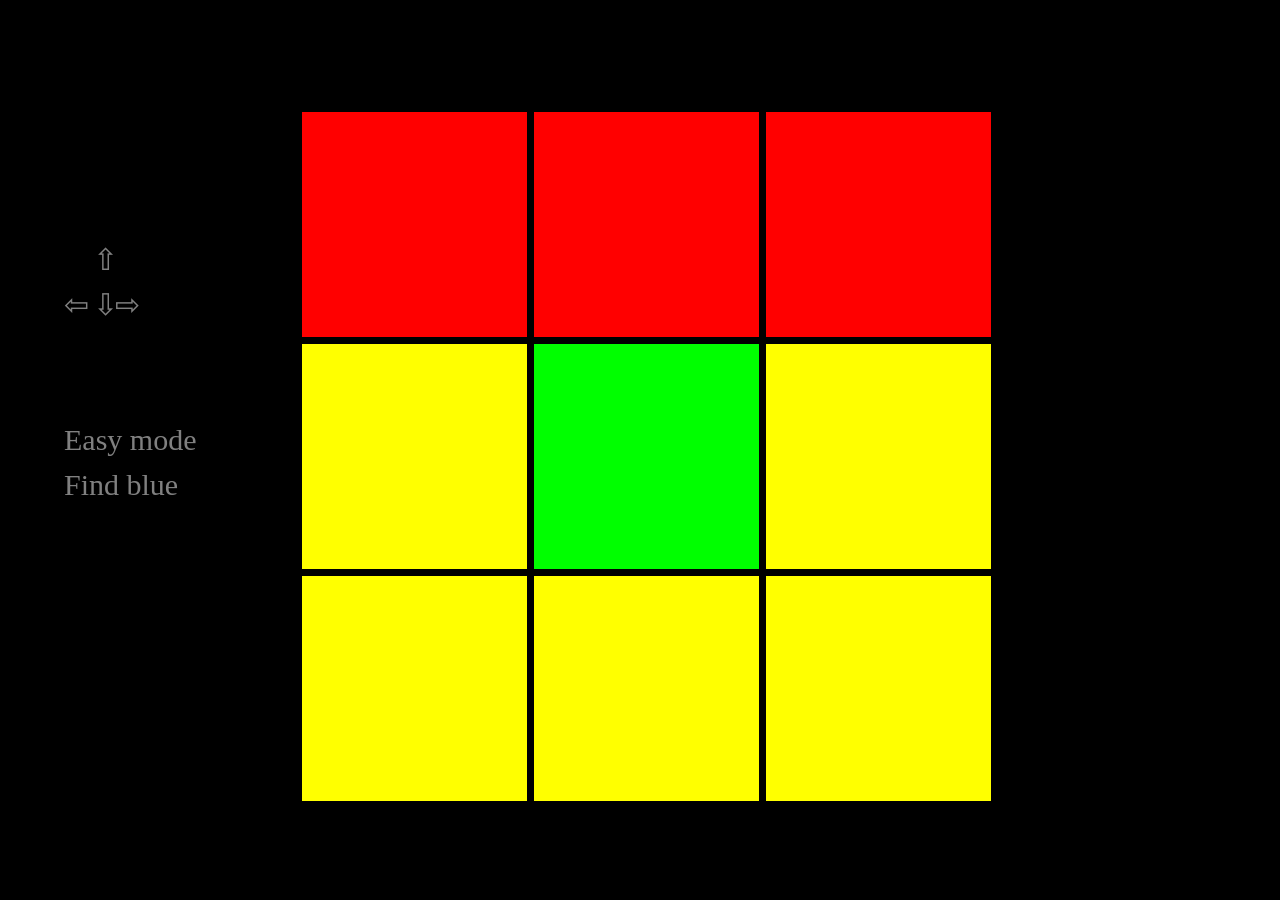
==== index.html @ 01be99cf "inital commit trying to use aws" ====
<!doctype html>
<html class="no-js" lang="">
    <head>
        <meta charset="utf-8">
        <meta http-equiv="x-ua-compatible" content="ie=edge">
        <title>4cube</title>
        <meta name="description" content="">
        <meta name="viewport" content="width=device-width, initial-scale=1">

        <link rel="manifest" href="site.webmanifest">
        <link rel="apple-touch-icon" sizes="180x180" href="/apple-touch-icon.png">
        <link rel="icon" type="image/png" sizes="32x32" href="/favicon-32x32.png">
        <link rel="icon" type="image/png" sizes="16x16" href="/favicon-16x16.png">
        <link rel="mask-icon" href="/safari-pinned-tab.svg" color="#5bbad5">
        <meta name="theme-color" content="#ffffff">

        <link rel="stylesheet" href="css/normalize.css">
        <link rel="stylesheet" href="css/main.css">
    </head>
    <body>
        <!--[if lte IE 9]>
            <p class="browserupgrade">You are using an <strong>outdated</strong> browser. Please <a href="https://browsehappy.com/">upgrade your browser</a> to improve your experience and security.</p>
        <![endif]-->

        <!-- Content -->
        <canvas id="canvas"></canvas>


        <!-- scripts -->
        <script src="js/vendor/modernizr-3.5.0.min.js"></script>
        <script src="https://code.jquery.com/jquery-3.2.1.min.js" integrity="sha256-hwg4gsxgFZhOsEEamdOYGBf13FyQuiTwlAQgxVSNgt4=" crossorigin="anonymous"></script>
        <script>window.jQuery || document.write('<script src="js/vendor/jquery-3.2.1.min.js"><\/script>')</script>
        <script src="js/plugins.js"></script>
        <script src="js/main.js"></script>

        <!-- Google Analytics -->
        <script>
            window.ga=function(){ga.q.push(arguments)};ga.q=[];ga.l=+new Date;
            ga('create','UA-108069042-1','auto');ga('send','pageview')
        </script>
        <script src="https://www.google-analytics.com/analytics.js" async defer></script>
    </body>
</html>
---- css/main.css ----
* { margin:0; padding:0; } /* to remove the top and left whitespace */

html, body { width:100%; height:100%; } /* just to be sure these are full screen*/

canvas { display:block; } /* To remove the scrollbars */


/* to show the canvas bounds */
canvas {
    background: black;
}

/* ==========================================================================
   Base styles: opinionated defaults
   ========================================================================== */

html {
    color: #222;
    font-size: 1em;
    line-height: 1.4;
}

/*
 * Remove text-shadow in selection highlight
 * Vendor-prefixed and regular ::selection selectors cannot be combined
 * Customize the background color to match your design.
 */

::-moz-selection {
    background: #b3d4fc;
    text-shadow: none;
}

::selection {
    background: #b3d4fc;
    text-shadow: none;
}

/*
 * A better looking default horizontal rule
 */

hr {
    display: block;
    height: 1px;
    border: 0;
    border-top: 1px solid #ccc;
    margin: 1em 0;
    padding: 0;
}

/*
 * Remove the gap between audio, canvas, iframes,
 * images, videos and the bottom of their containers
 */

audio,
canvas,
iframe,
img,
svg,
video {
    vertical-align: middle;
}

/*
 * Remove default fieldset styles.
 */

fieldset {
    border: 0;
    margin: 0;
    padding: 0;
}

/*
 * Allow only vertical resizing of textareas.
 */

textarea {
    resize: vertical;
}

/* ==========================================================================
   Browser Upgrade Prompt
   ========================================================================== */

.browserupgrade {
    margin: 0.2em 0;
    background: #ccc;
    color: #000;
    padding: 0.2em 0;
}


/* ==========================================================================
   Helper classes
   ========================================================================== */

/*
 * Hide visually and from screen readers
 */

.hidden {
    display: none !important;
}


/*
 * Hide only visually, but have it available for screen readers
 * For long content, line feeds are not interpreted as spaces and small width
 * causes content to wrap 1 word per line
 */

.visuallyhidden {
    border: 0;
    clip: rect(0 0 0 0);
    -webkit-clip-path: inset(50%);
    clip-path: inset(50%);
    height: 1px;
    margin: -1px;
    overflow: hidden;
    padding: 0;
    position: absolute;
    width: 1px;
    white-space: nowrap; /* 1 */
}

/*
 * Extends the .visuallyhidden class to allow the element
 * to be focusable when navigated to via the keyboard
 */

.visuallyhidden.focusable:active,
.visuallyhidden.focusable:focus {
    clip: auto;
    -webkit-clip-path: none;
    clip-path: none;
    height: auto;
    margin: 0;
    overflow: visible;
    position: static;
    width: auto;
    white-space: inherit;
}

/*
 * Hide visually and from screen readers, but maintain layout
 */

.invisible {
    visibility: hidden;
}

/*
 * Clearfix: contain floats
 *
 * For modern browsers
 * 1. The space content is one way to avoid an Opera bug when the
 *    `contenteditable` attribute is included anywhere else in the document.
 *    Otherwise it causes space to appear at the top and bottom of elements
 *    that receive the `clearfix` class.
 * 2. The use of `table` rather than `block` is only necessary if using
 *    `:before` to contain the top-margins of child elements.
 */

.clearfix:before,
.clearfix:after {
    content: " "; /* 1 */
    display: table; /* 2 */
}

.clearfix:after {
    clear: both;
}

/* ==========================================================================
   EXAMPLE Media Queries for Responsive Design.
   These examples override the primary ('mobile first') styles.
   ========================================================================== */

@media only screen and (min-width: 35em) {
    /* Style adjustments for viewports that meet the condition */
}

@media print,
       (-webkit-min-device-pixel-ratio: 1.25),
       (min-resolution: 1.25dppx),
       (min-resolution: 120dpi) {
    /* Style adjustments for high resolution devices */
}

/* ==========================================================================
   Print styles.
   Inlined to avoid the additional HTTP request
   ========================================================================== */

@media print {
    *,
    *:before,
    *:after {
        background: transparent !important;
        color: #000 !important; /* Black prints faster:
                                   http://www.sanbeiji.com/archives/953 */
        box-shadow: none !important;
        text-shadow: none !important;
    }

    a,
    a:visited {
        text-decoration: underline;
    }

    a[href]:after {
        content: " (" attr(href) ")";
    }

    abbr[title]:after {
        content: " (" attr(title) ")";
    }

    /*
     * Don't show links that are fragment identifiers,
     * or use the `javascript:` pseudo protocol
     */

    a[href^="#"]:after,
    a[href^="javascript:"]:after {
        content: "";
    }

    pre {
        white-space: pre-wrap !important;
    }
    pre,
    blockquote {
        border: 1px solid #999;
        page-break-inside: avoid;
    }

    /*
     * Printing Tables
     */

    thead {
        display: table-header-group;
    }

    tr,
    img {
        page-break-inside: avoid;
    }

    p,
    h2,
    h3 {
        orphans: 3;
        widows: 3;
    }

    h2,
    h3 {
        page-break-after: avoid;
    }
}
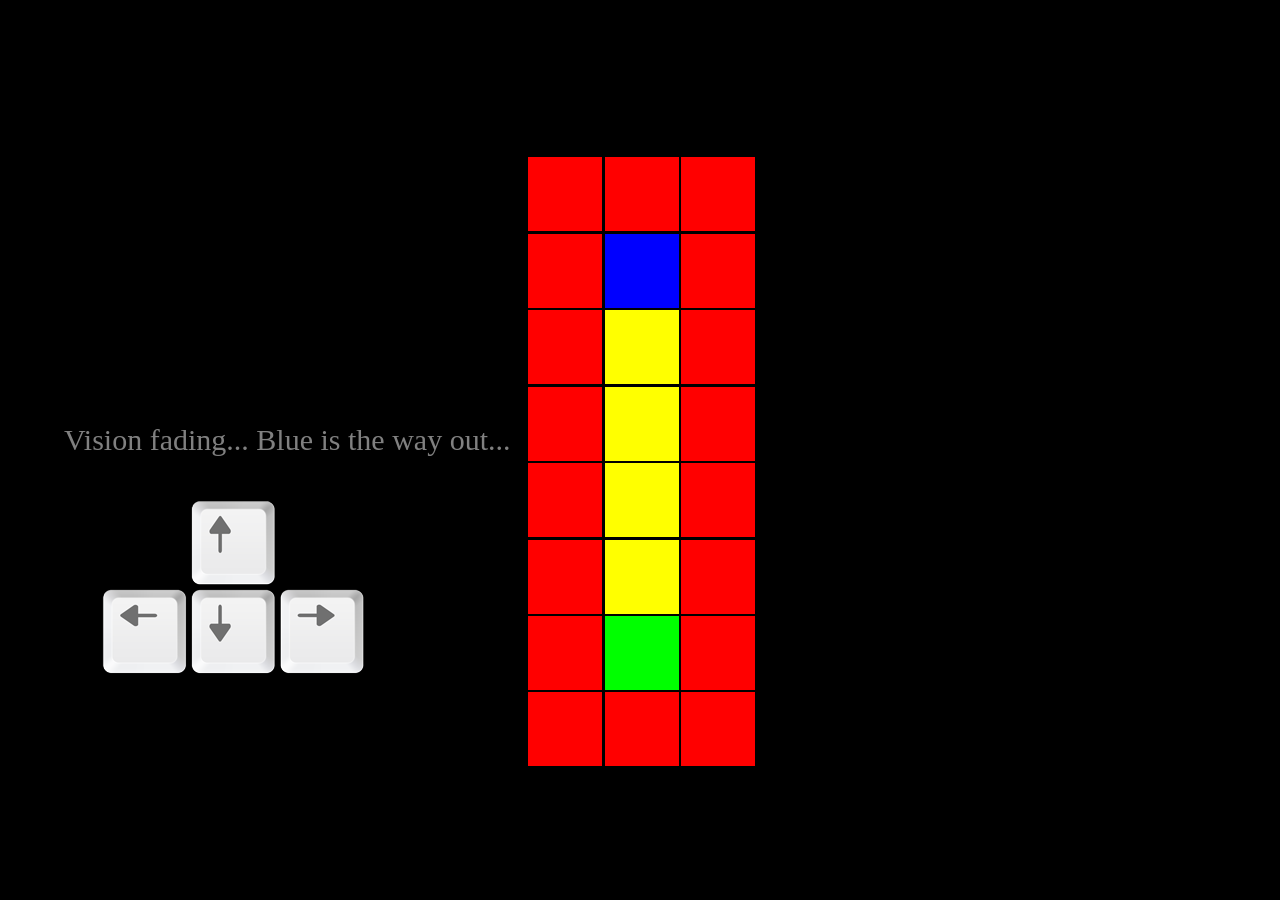
==== commit b260600c: "boop" ====
--- a/index.html
+++ b/index.html
@@ -3,7 +3,7 @@
     <head>
         <meta charset="utf-8">
         <meta http-equiv="x-ua-compatible" content="ie=edge">
-        <title>4cube</title>
+        <title>4cu.be</title>
         <meta name="description" content="">
         <meta name="viewport" content="width=device-width, initial-scale=1">
 
